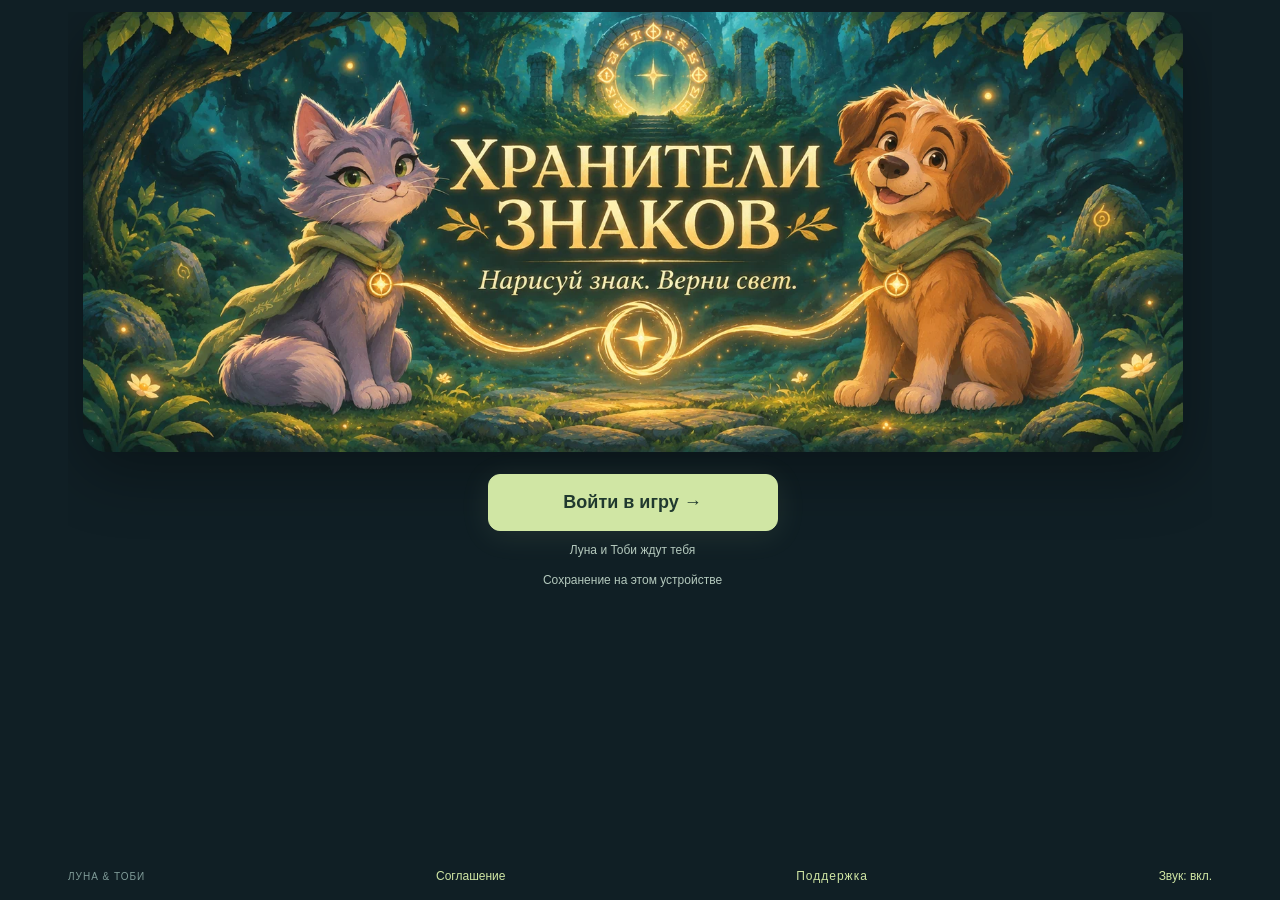
==== desktop.html @ fb2faa71 "big update 002" ====
<!doctype html>
<html lang="ru"><head><meta charset="UTF-8"><meta name="referrer" content="no-referrer"><meta name="viewport" content="width=device-width,initial-scale=1,viewport-fit=cover"><meta name="theme-color" content="#101c2b"><title>Хранители знаков</title>  <script type="module" crossorigin src="./assets/main-CXHyCHNe.js"></script>
  <link rel="stylesheet" crossorigin href="./assets/main-yXHBavKy.css">
</head>
<body data-screen="title"><div id="app">
<header><a id="brand" href="#" aria-label="Главное меню">☾ <span>ХРАНИТЕЛИ ЗНАКОВ</span></a></header>
<main><section id="title-screen" aria-label="Заглавный экран"><h1 class="sr-only">Хранители знаков</h1><picture class="title-art"><source media="(max-width:700px)" srcset="./art/title-mobile.webp"><img src="./art/title-desktop.webp" alt="Луна и Тоби у волшебного портала. Хранители знаков. Нарисуй знак. Верни свет." fetchpriority="high"></picture><div class="title-actions"><button id="title-enter" class="primary" disabled>Войти в игру →</button><p>Луна и Тоби ждут тебя</p><p id="account-status" role="status"></p></div></section>
<section id="menu-screen" hidden aria-label="Главное меню">
 <div class="intro"><span class="eyebrow">ПЯТЬ МИРОВ · ОДНА ДРУЖБА</span><h1>Верни миру<br><em>его знаки.</em></h1><p id="menu-story">Чернильная буря погасила магию. Нарисуй свет — вместе с Луной и Тоби.</p><div id="portrait" aria-hidden="true">☾</div><p class="intro-foot">40 уровней · 5 боссов · бесконечное приключение</p></div>
 <div class="menu-card"><span class="eyebrow">ТВОЁ ПУТЕШЕСТВИЕ</span><h2>Выбери хранителя</h2><div id="heroes"><button data-hero="luna">☾ Луна <small>кошка</small></button><button data-hero="toby">✦ Тоби <small>собака</small></button></div><p class="muted">Разный характер. Одинаковая магия.</p>
 <fieldset id="appearance"><legend>Облик хранителя</legend><div class="appearance-options"><button data-look="classic" aria-pressed="true">Классический</button><button data-look="detailed" aria-pressed="false">Детальный</button></div><p class="muted">Только внешний вид — магия остаётся прежней.</p></fieldset><div class="menu-navigation"><div><label for="chapter">Глава</label><select id="chapter"></select></div><div><label for="mode">Режим</label><select id="mode"><option value="campaign">История</option><option value="challenge" disabled>Испытание «Без способностей» · после главы 4</option><option value="endless" disabled>Бесконечность · после финала</option></select></div></div><div id="level-grid" aria-label="Уровни главы"></div><p id="level-info"></p>
 <div id="unlocks"></div><div class="menu-actions"><button id="start" class="primary" disabled>Подключаемся…</button><button id="profile-open" class="profile-link">Профиль и достижения →</button></div><details class="volume-settings"><summary>Громкость</summary>
 <label for="volume-music">Музыка <output for="volume-music">32%</output></label><input type="range" id="volume-music" min="0" max="100" value="32">
 <label for="volume-effects">Эффекты <output for="volume-effects">45%</output></label><input type="range" id="volume-effects" min="0" max="100" value="45">
 </details><p id="sync-state" role="status"></p>
 </div>
 <details class="guide"><summary>Как рисовать магию</summary><div class="signs">— &nbsp; | &nbsp; ∧ &nbsp; V &nbsp; ○</div><p>Рисуй мышью или пальцем на поле. Первый знак над головой врага — нужное заклинание. Один жест действует на всех с таким знаком. Ошибка прерывает комбо, но не снимает сердца. Знаки двигаются вместе с врагами. Цепочку читай слева направо, затем переходи к следующей строке.</p><div id="rare-guide"></div><p>При поражении можно добровольно посмотреть рекламу и восстановить 5 сердец один раз за попытку, если площадка предлагает ролик. Без рекламы можно сразу начать новую попытку.</p></details>
</section>
<section id="battle-screen" hidden aria-label="Бой"><div class="battle-bar"><div><strong id="health">♥♥♥♥♥</strong><span id="battle-title"></span></div><div><span id="score">0</span><button type="button" id="battle-sound" aria-label="Звук">🔊</button><button id="pause">Пауза</button><button id="menu">Меню</button></div></div><div id="game"></div><div class="battle-bottom"><div id="abilities"><button data-ability="shield">Щит</button><button data-ability="slow">Часы</button><button data-ability="flash">Вспышка</button></div><p id="status" role="status">Рисуй первый знак</p></div></section>
<section id="results-screen" hidden role="dialog" aria-modal="true" aria-labelledby="result-title"><span class="eyebrow" id="result-kicker"></span><h1 id="result-title"></h1><p id="result-story"></p><div class="result-stats"><div><strong id="result-score"></strong><span>очков</span></div><div><strong id="result-combo"></strong><span>лучшая серия</span></div><div><strong id="result-health"></strong><span>сердец</span></div></div><p id="countdown" role="status"></p><div id="new-achievements" role="status"></div><div class="result-actions"><button id="next" class="primary">Далее</button><button id="result-menu">В меню</button></div></section>
<section id="profile-screen" hidden aria-label="Профиль игрока"><div class="profile-heading"><div><span class="eyebrow">ТВОЯ ИСТОРИЯ</span><h1>Профиль хранителя</h1></div><button id="profile-back">В меню</button></div><p id="profile-identity"></p><p id="profile-consent"></p><p id="profile-sync-status" role="status"></p><button id="profile-sync">Обновить с другого устройства</button><p class="muted">Подробная статистика учитывается с этого обновления. Пройденные главы и рекорды сохранены.</p><label for="profile-hero">Статистика</label><select id="profile-hero"><option value="">Все хранители</option><option value="luna">Луна</option><option value="toby">Тоби</option></select><div id="profile-stats" class="profile-stats"></div><h2>Достижения <span id="achievement-count"></span></h2><p class="muted">Достижения общие для профиля. Они не дают преимуществ в бою.</p><div id="achievements"></div></section></main><footer>ЛУНА & ТОБИ <button id="license-open" class="text-button">Соглашение</button><a class="text-button" href="https://vk.ru/signwatcher" target="_blank" rel="noopener noreferrer">Поддержка</a><button class="text-button" id="music-toggle" type="button">Музыка</button></footer></div></body></html>
---- assets/main-yXHBavKy.css ----
*{box-sizing:border-box}[hidden]{display:none!important}:root{font-family:Segoe UI,Arial,sans-serif;color:#eaf1df;background:var(--page)}body{margin:0}button,select{font:inherit;color:inherit}button{cursor:pointer;border:1px solid var(--border);border-radius:12px;background:var(--button);padding:12px 18px}button:hover{border-color:var(--accent);background:var(--selected)}button:disabled{opacity:.4;cursor:default}button:focus-visible,select:focus-visible,a:focus-visible{outline:3px solid #d1e8ab;outline-offset:3px}#app{max-width:1180px;margin:auto;padding:22px}header,footer{display:flex;justify-content:space-between;align-items:center}header{margin-bottom:24px;font-size:12px;color:#a1b6b2;letter-spacing:2px}#brand{color:var(--accent);text-decoration:none;font-weight:700;display:flex;align-items:center;gap:12px;font-size:22px}#brand span{font-size:12px}h1,h2{font-family:Georgia,serif;font-weight:400}h1{font-size:clamp(36px,5vw,62px);line-height:1.12;margin:20px 0}h1 em{font-style:normal;color:var(--accent)}h2{font-size:28px;margin:14px 0 22px}p{line-height:1.65;color:var(--muted)}.eyebrow{font-size:10px;font-weight:700;letter-spacing:3px;color:var(--accent)}#menu-screen{display:grid;grid-template-columns:1fr 1fr;gap:26px}.intro{border-radius:24px;background:radial-gradient(ellipse at 50% 65%,var(--glow),var(--intro) 60%,var(--deep));padding:42px;position:relative;overflow:hidden}.intro p{font-size:15px}.intro-foot{font-size:11px!important;position:absolute;bottom:15px;left:42px}.menu-card{padding:30px 34px;background:var(--panel);border:1px solid var(--border);border-radius:24px}#portrait{height:180px;width:180px;border:1px solid var(--border);border-radius:50%;margin:40px auto 65px;display:grid;place-items:center;color:var(--accent);font-size:110px;box-shadow:0 0 0 24px #d1e6af08,0 0 0 54px #d1e6af04}#heroes{display:flex;gap:10px}#heroes button{flex:1;font-size:20px;text-align:left}small{display:block;color:var(--muted);font-size:11px;margin-top:5px}.selected{background:var(--selected)!important;border-color:var(--accent)!important}.muted{font-size:12px;margin:10px 0 18px}label{font-size:12px;color:var(--muted);display:block;margin:13px 0 7px}select{width:100%;border-radius:10px;border:1px solid var(--border);background:var(--button);padding:12px}#level-grid{display:grid;grid-template-columns:repeat(8,1fr);gap:5px;margin-top:16px}#level-grid button{padding:10px 0;font-size:13px;position:relative}#level-grid .complete:after{content:"·";color:#cce8a1;position:absolute;bottom:-1px;left:45%}#level-info,#unlocks,#sync-state{font-size:12px;margin:10px 0}#unlocks{color:var(--accent)}.primary{background:var(--accent);color:var(--ink);font-weight:700;border-color:var(--accent)}.primary:hover{background:var(--accent-hover)}#start{width:100%;margin-top:15px;padding:16px}.check{display:flex;gap:8px;align-items:center}.check input{accent-color:#b9d28c;width:17px;height:17px}.guide{grid-column:1/-1;border-top:1px solid var(--border);padding:20px 0;color:var(--muted)}.guide summary{cursor:pointer;font-size:14px}.guide p{max-width:760px;font-size:14px}.signs{font-size:28px;color:var(--accent);margin-top:18px}footer{font-size:10px;letter-spacing:2px;color:#7f9b98;padding-top:24px}.battle-bar{display:flex;justify-content:space-between;align-items:center;padding:12px 0;gap:10px}.battle-bar>div{display:flex;align-items:center;gap:12px}#health{color:#d5e7a5;letter-spacing:2px;font-size:22px}#battle-title{font-size:12px;color:#b5c9c0}#score{font-size:18px;color:#d6e6a7}#game{width:100%;aspect-ratio:1024/640;border-radius:20px;overflow:hidden;border:1px solid var(--border);background:#173b36}canvas{display:block;touch-action:none}.battle-bottom{display:flex;justify-content:space-between;align-items:center;gap:10px}#abilities{display:flex;gap:8px;padding:12px 0}#abilities button{font-size:12px;padding:12px}#status{font-size:12px;max-width:48%;text-align:right}#results-screen{text-align:center;max-width:720px;padding:60px 30px;margin:30px auto;background:radial-gradient(ellipse at top,var(--glow),var(--panel));border-radius:28px;border:1px solid var(--border)}.result-stats{display:flex;justify-content:center;gap:45px;margin:40px 0}.result-stats strong{display:block;font:36px Georgia,serif;color:var(--accent)}.result-stats span{font-size:12px;color:#9db8ac}.result-actions{display:flex;justify-content:center;gap:12px}#countdown{min-height:26px}.game-dialog{max-width:440px;width:calc(100% - 32px);border:1px solid #78998a;border-radius:22px;background:var(--deep);color:#edf5ec;padding:28px}.game-dialog::backdrop{background:#071119dd}.game-dialog p{line-height:1.6;color:#b3c4c6}.dialog-actions{display:grid;gap:10px}.dialog-actions .primary{margin:0}body[data-screen=battle] header,body[data-screen=battle] footer{display:none}body.mobile #app{max-width:540px;padding:12px}body.mobile #menu-screen{display:block}body.mobile .intro{padding:26px;margin-bottom:16px;min-height:225px}body.mobile .intro h1{font-size:36px;max-width:75%;margin:14px 0}body.mobile .intro p{font-size:12px;max-width:75%}body.mobile #portrait{position:absolute;right:20px;top:85px;width:72px;height:72px;margin:0;font-size:50px}body.mobile .intro-foot{position:static!important;margin:18px 0 0;max-width:100%!important;font-size:9px!important}body.mobile .menu-card{padding:24px 20px}body.mobile #brand span{font-size:10px}body.mobile #game{aspect-ratio:480/800;border-radius:14px}body.mobile #battle-screen{max-width:calc((100dvh - 142px)*.6);margin:auto}body.mobile .battle-bar{padding:4px 0 8px;align-items:start}body.mobile .battle-bar>div{gap:6px;flex-wrap:wrap}body.mobile #battle-title{width:100%;font-size:10px}body.mobile .battle-bar button{padding:8px;font-size:11px}body.mobile #health{font-size:19px}body.mobile #score{font-size:14px}body.mobile .battle-bottom{display:block}body.mobile #abilities{padding:7px 0;justify-content:space-between}body.mobile #abilities button{padding:9px 6px;flex:1;font-size:11px}body.mobile #status{max-width:100%;margin:0;text-align:center;font-size:10px}body.mobile #results-screen{padding:35px 18px}body.mobile .result-stats{gap:25px}body.mobile .result-stats strong{font-size:28px}body.mobile footer{letter-spacing:0}body.mobile .guide{margin-top:18px}.game-dialog h2{font-size:26px}body.mobile #portrait{top:74px;width:64px;height:64px;font-size:44px}body.mobile .intro p{max-width:100%}#app,main,section,.menu-card,.battle-bar>div{min-width:0}button,select{max-width:100%}p,strong{overflow-wrap:anywhere}.battle-bar>div{min-width:0}#battle-title{overflow-wrap:anywhere}#score{font-variant-numeric:tabular-nums;white-space:nowrap}#results-screen .result-stats{display:grid;grid-template-columns:repeat(3,minmax(0,1fr));gap:16px}.result-actions{flex-wrap:wrap}.profile-link{width:100%;margin-top:10px}.text-button{padding:5px 0;background:none;border:0;font-size:12px;color:#b8cdb9}.text-button:hover{background:none;text-decoration:underline}.profile-heading{display:flex;align-items:center;justify-content:space-between;gap:14px}.profile-heading h1{font-size:38px}#profile-screen{padding:24px;background:var(--panel);border-radius:24px}.profile-stats{display:grid;grid-template-columns:repeat(3,minmax(0,1fr));gap:12px;margin:24px 0}.profile-stats>div{background:var(--button);padding:18px;border-radius:12px;min-width:0}.profile-stats strong{display:block;font-size:25px;color:var(--accent)}.profile-stats span{display:block;font-size:12px;color:var(--muted);margin-top:6px}#achievements{display:grid;grid-template-columns:repeat(2,minmax(0,1fr));gap:12px}.achievement{border:1px solid var(--border);border-radius:14px;padding:16px;color:#a7bcb1}.achievement h3{margin:0;font-size:17px}.achievement p{font-size:13px;margin:8px 0}.achievement span{font-variant-numeric:tabular-nums;font-size:13px}.achievement.unlocked{border-color:var(--accent);background:var(--selected);color:var(--accent)}.achievement-toast{padding:12px;border:1px solid var(--border);border-radius:12px;color:var(--accent)}.license-dialog{max-width:720px;max-height:90dvh;overflow:auto;padding:22px}.license-content{max-height:52dvh;overflow:auto;padding-right:14px;overscroll-behavior:contain}.license-content h2{margin-top:0}.license-content h3{font-size:16px}.license-content p{font-size:14px}.license-dialog .check{font-size:14px;line-height:1.5;margin:18px 0}.check input{flex-shrink:0}.rare-card{display:flex;align-items:center;gap:16px;max-width:550px}.rare-card svg{width:80px;height:80px;flex-shrink:0;color:#d7e5ac}.rare-card p{font-size:13px}#rare-guide{display:flex;gap:24px;flex-wrap:wrap}.game-dialog{overflow-wrap:anywhere;max-height:90dvh;overflow:auto}body.mobile #battle-screen{width:100%;max-width:min(100%,max(260px,calc((100svh - 190px)*.6)))}body.mobile .battle-bar{display:grid;grid-template-columns:minmax(0,1fr) auto;gap:8px;align-items:center}body.mobile .battle-bar>div:first-child{display:grid;gap:4px}body.mobile .battle-bar>div:last-child{display:grid;grid-template-columns:auto auto;gap:5px;max-width:145px}body.mobile #score{grid-column:1/-1;font-size:13px;text-align:right}body.mobile #health{font-size:17px;letter-spacing:1px;white-space:nowrap}body.mobile #battle-title{font-size:10px;line-height:1.4}body.mobile .battle-bar button{padding:7px;font-size:11px;min-width:0}body.mobile #abilities{gap:4px}body.mobile #abilities button{min-width:0;padding:8px 3px;font-size:10px}body.mobile #status{line-height:1.4;min-height:28px}body.mobile #profile-screen{padding:18px}body.mobile .profile-heading{align-items:start;flex-wrap:wrap}body.mobile .profile-heading h1{font-size:30px}body.mobile .profile-stats{grid-template-columns:repeat(2,minmax(0,1fr))}body.mobile .profile-stats>div{padding:12px}body.mobile .profile-stats strong{font-size:22px}body.mobile #achievements{grid-template-columns:minmax(0,1fr)}body.mobile .result-stats strong{font-size:clamp(18px,5vw,28px)}body.mobile #level-grid{gap:3px}body.mobile .intro h1{font-size:32px}body.mobile .intro{padding:22px}body.mobile .menu-card{padding:20px 16px}.license-content a{color:var(--accent)}footer{gap:12px;flex-wrap:wrap}.text-button{text-decoration:none}:root{--page:#101f25;--panel:#172f32;--button:#203e3e;--glow:#355c4a;--intro:#183b34;--deep:#13272c;--border:#4b6960;--selected:#395b4b;--accent:#d0e6a4;--accent-hover:#e4f2c2;--ink:#20392f;--muted:#b4c9bd}:root[data-chapter="1"]{--page:#1b172b;--panel:#2b2541;--button:#393051;--glow:#584375;--intro:#342847;--deep:#231e35;--border:#746088;--selected:#59426f;--accent:#dfc3f6;--accent-hover:#efddff;--ink:#31213e;--muted:#c4b8d4}:root[data-chapter="2"]{--page:#12232f;--panel:#1a3545;--button:#234658;--glow:#36677b;--intro:#204554;--deep:#152c3c;--border:#517d90;--selected:#335e72;--accent:#afe2ed;--accent-hover:#d4f3fa;--ink:#163640;--muted:#aecbd7}:root[data-chapter="3"]{--page:#17182d;--panel:#262842;--button:#333652;--glow:#484d78;--intro:#2d2f50;--deep:#1e2039;--border:#696c9b;--selected:#4d4e78;--accent:#d4cdfa;--accent-hover:#ede8ff;--ink:#292747;--muted:#c0bedb}:root[data-chapter="4"]{--page:#271a26;--panel:#3c2939;--button:#503447;--glow:#75465c;--intro:#4b2e40;--deep:#302130;--border:#976779;--selected:#70455b;--accent:#f1c2a7;--accent-hover:#ffdfca;--ink:#462b35;--muted:#d5bac5}body{background:var(--page);min-height:100svh;transition:background-color .3s}.intro,.menu-card,button,select,#profile-screen{transition:background-color .25s,border-color .25s,color .25s}p{color:var(--muted)}button:focus-visible,select:focus-visible,a:focus-visible{outline-color:var(--accent)}.check input{accent-color:var(--accent)}.license-content a,.rare-card svg,.text-button{color:var(--accent)}#portrait{box-shadow:0 0 0 24px color-mix(in srgb,var(--accent) 4%,transparent),0 0 0 54px color-mix(in srgb,var(--accent) 2%,transparent)}.sr-only{position:absolute;width:1px;height:1px;margin:-1px;overflow:hidden;clip-path:inset(50%);white-space:nowrap}body[data-screen=title] header{display:none}#title-screen{max-width:1100px;margin:0 auto;text-align:center}.title-art{display:block;border-radius:24px;overflow:hidden;background:#102a29;box-shadow:0 20px 65px #0005}.title-art img{display:block;width:100%;height:auto;object-fit:contain;max-height:calc(100svh - 180px)}.title-actions{padding:22px 16px 0}.title-actions button{min-width:min(100%,290px);padding:17px 32px;font-size:18px;box-shadow:0 4px 30px #d0e6a418}.title-actions p{font-size:12px;margin:10px 0 0}.appearance-options{display:grid;grid-template-columns:1fr 1fr;gap:8px}.appearance-options button{padding:10px 8px;font-size:13px}#appearance{border:0;padding:0;margin:22px 0 12px;min-width:0}#appearance legend{font-size:12px;color:var(--muted);padding:0;margin-bottom:8px}#appearance .muted{margin-bottom:0;font-size:11px}#portrait.detailed{border:0;background:none;border-radius:0;box-shadow:none;height:250px;width:230px;margin:30px auto 60px;font-size:0}#portrait img{width:100%;height:100%;object-fit:contain;filter:drop-shadow(0 12px 15px #0003)}body.mobile #title-screen{max-width:460px}.mobile .title-art{border-radius:18px}.mobile .title-art img{max-height:calc(100svh - 164px)}body.mobile .title-actions{padding-top:16px}body.mobile .title-actions button{min-width:min(100%,260px);padding:14px 24px;font-size:16px}body.mobile #portrait.detailed{position:static;width:140px;height:160px;margin:12px auto 6px}body.mobile .intro:has(#portrait.detailed) h1{max-width:100%}body.mobile #appearance{margin-top:18px}body.mobile .appearance-options button{font-size:12px}body.mobile #title-screen .title-actions p{margin-top:8px}body[data-screen=title] footer{padding-top:18px}@media(prefers-reduced-motion:reduce){body,.intro,.menu-card,button,select,#profile-screen{transition:none}}body.desktop{height:100dvh;min-height:0;overflow:hidden}body.desktop #app{height:100dvh;min-width:0;padding:12px 18px;display:flex;flex-direction:column;overflow:hidden}body.desktop header{flex:none;margin-bottom:12px;min-height:24px}body.desktop main{flex:1;min-height:0;overflow:auto;overscroll-behavior:contain;scrollbar-gutter:stable;scrollbar-color:var(--border) var(--page)}body.desktop footer{flex:none;padding-top:10px;min-height:30px;letter-spacing:1px}body.desktop #menu-screen{grid-template-columns:minmax(0,1fr) minmax(0,1.15fr);gap:14px}body.desktop .menu-card{padding:18px 22px}body.desktop .menu-card h2{font-size:25px;margin:8px 0 12px}body.desktop #heroes button{padding:8px 12px;font-size:17px}body.desktop #heroes small{margin-top:2px}body.desktop .menu-card>.muted{display:none}body.desktop #appearance{margin:12px 0 8px}body.desktop #appearance legend{margin-bottom:5px}body.desktop #appearance .muted{font-size:10px;margin:4px 0 0;line-height:1.3}body.desktop .appearance-options button{padding:8px}body.desktop .menu-navigation{display:grid;grid-template-columns:minmax(0,1fr) minmax(0,1fr);gap:10px}body.desktop .menu-navigation>div{min-width:0}body.desktop label{margin:6px 0 4px}body.desktop select{padding:8px;font-size:12px;min-width:0}body.desktop #level-grid{margin-top:10px}body.desktop #level-grid button{padding:8px 0}body.desktop #level-info,body.desktop #unlocks,body.desktop #sync-state{font-size:11px;line-height:1.4;margin:6px 0}body.desktop .menu-actions{display:grid;grid-template-columns:minmax(0,1fr) minmax(0,1fr);gap:8px;margin-top:10px}body.desktop #start,body.desktop #profile-open{margin:0;padding:11px 8px;font-size:12px;min-width:0}body.desktop .intro{padding:26px;display:flex;flex-direction:column;justify-content:center}body.desktop .intro h1{font-size:clamp(30px,4vw,48px);margin:14px 0}body.desktop .intro p{font-size:13px;margin:8px 0}body.desktop #portrait{width:130px;height:130px;font-size:84px;margin:22px auto}body.desktop #portrait.detailed{width:170px;height:185px;margin:10px auto}body.desktop .intro-foot{position:static;margin:12px 0 0!important;font-size:10px!important}body.desktop .guide{padding:10px 0}body.desktop .guide summary{font-size:12px}body.desktop #battle-screen{width:min(100%,calc((100dvh - 150px)*1.6));margin:auto}body.desktop .battle-bar{padding:5px 0 8px;min-height:44px}body.desktop .battle-bar>div{gap:8px;flex-wrap:wrap}body.desktop .battle-bar button{padding:8px 10px;font-size:12px}body.desktop #abilities{padding:8px 0}body.desktop #abilities button{padding:9px;font-size:11px}body.desktop #status{font-size:11px;line-height:1.4}body.desktop #results-screen{padding:24px;margin:8px auto}body.desktop #results-screen h1{font-size:36px;margin:14px 0}body.desktop .result-stats{margin:20px 0}@media(max-height:680px){body.desktop #app{padding:8px 12px}body.desktop header{margin-bottom:8px}body.desktop .menu-card{padding:12px 16px}body.desktop .menu-card>.eyebrow{display:none}body.desktop .menu-card h2{font-size:22px;margin:0 0 8px}body.desktop #appearance{margin:8px 0 6px}body.desktop #portrait{width:95px;height:95px;font-size:65px;margin:14px auto}body.desktop #portrait.detailed{height:145px;width:145px;margin:6px auto}body.desktop .intro{padding:20px}body.desktop .intro h1{font-size:34px}body.desktop #level-grid button{padding:6px 0}body.desktop .menu-actions{margin-top:6px}}@media(max-width:760px){body.desktop #menu-screen{grid-template-columns:minmax(0,1fr)}body.desktop .intro{display:none}body.desktop .menu-card{max-width:580px;width:100%;margin:auto}body.desktop #battle-title{font-size:10px}body.desktop #health{font-size:17px}body.desktop #score{font-size:13px}}:root{--world-light:0}.intro{background:radial-gradient(ellipse at 50% 65%,color-mix(in srgb,var(--glow),#e1e6d0 calc(var(--world-light)*14%)),var(--intro) 60%,color-mix(in srgb,var(--deep),#060b14 calc((1 - var(--world-light))*30%)))}.menu-card{background:color-mix(in srgb,var(--panel),#080d16 calc((1 - var(--world-light))*20%))}#results-screen{background:radial-gradient(ellipse at top,color-mix(in srgb,var(--glow),#e1e6d0 calc(var(--world-light)*14%)),var(--panel))}body[data-screen=results] header,body[data-screen=results] footer{display:none}body[data-screen=results] main{position:relative}body[data-screen=results] .battle-bar,body[data-screen=results] .battle-bottom{visibility:hidden}body[data-screen=results] #results-screen{position:absolute;z-index:5;top:38px;left:50%;transform:translate(-50%);width:min(90%,600px);max-height:calc(100% - 200px);overflow:auto;overscroll-behavior:contain;margin:0;padding:20px 24px;background:color-mix(in srgb,var(--panel) 91%,transparent);border:1px solid var(--border);border-radius:20px;box-shadow:0 8px 30px #0003}body[data-screen=results] #result-title{font-size:32px;margin:8px 0 12px}body[data-screen=results] #result-story{font-size:13px;line-height:1.5;margin:8px 0}body[data-screen=results] .result-stats{margin:14px 0;gap:12px}body[data-screen=results] .result-stats strong{font-size:25px}body[data-screen=results] #countdown:empty{display:none}body[data-screen=results] .achievement-toast{margin:6px 0;padding:7px;font-size:12px}body[data-screen=results] .result-actions{position:sticky;bottom:-1px;background:var(--panel);padding:8px 0 0;gap:8px}body[data-screen=results] .result-actions button{padding:10px 12px;font-size:12px}body.mobile[data-screen=results] #results-screen{top:74px;width:90%;padding:16px;max-height:calc(100% - 270px)}body.mobile[data-screen=results] #result-title{font-size:26px}@media(max-height:600px){body.desktop[data-screen=results] #results-screen{top:40px;max-height:calc(100% - 165px);padding:14px 18px}body.desktop[data-screen=results] #result-title{font-size:26px}}body.mobile .battle-bar>div:last-child{grid-template-columns:auto auto auto;max-width:none}body.mobile #score{grid-column:1/-1}.volume-settings{margin-top:10px;font-size:13px}.volume-settings summary{cursor:pointer}.volume-settings label{display:flex;justify-content:space-between}.volume-settings input{width:100%;accent-color:var(--accent)}
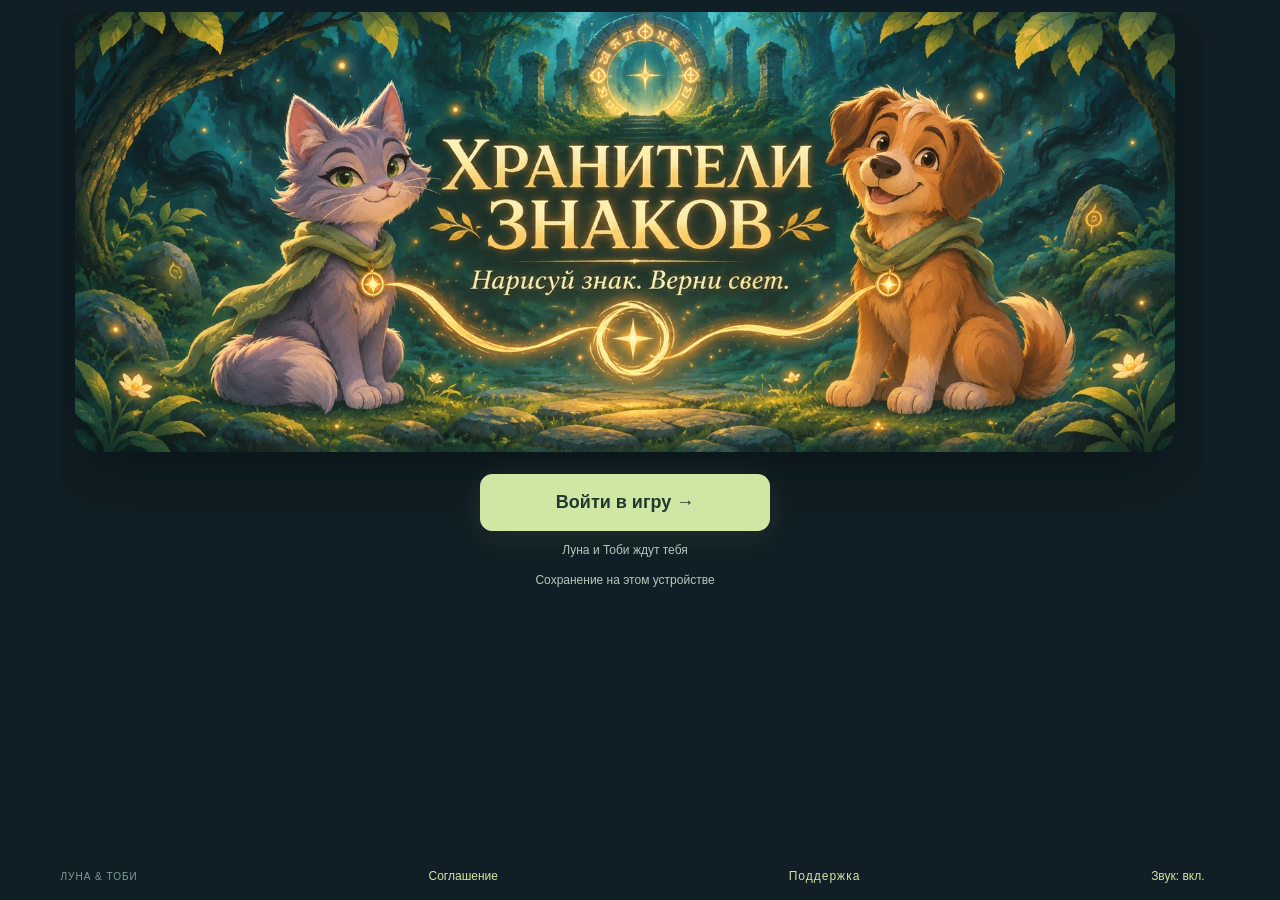
==== commit a084996d: "changes 002" ====
--- a/desktop.html
+++ b/desktop.html
@@ -1,20 +1,22 @@
 <!doctype html>
-<html lang="ru"><head><meta charset="UTF-8"><meta name="referrer" content="no-referrer"><meta name="viewport" content="width=device-width,initial-scale=1,viewport-fit=cover"><meta name="theme-color" content="#101c2b"><title>Хранители знаков</title>  <script type="module" crossorigin src="./assets/main-CXHyCHNe.js"></script>
-  <link rel="stylesheet" crossorigin href="./assets/main-yXHBavKy.css">
+<html lang="ru"><head><meta charset="UTF-8"><meta name="referrer" content="no-referrer"><meta name="viewport" content="width=device-width,initial-scale=1,viewport-fit=cover"><meta name="theme-color" content="#101c2b"><title>Хранители знаков</title>  <script type="module" crossorigin src="./assets/main-LlJGVGKD.js"></script>
+  <link rel="stylesheet" crossorigin href="./assets/main-DjVwKnbF.css">
 </head>
 <body data-screen="title"><div id="app">
 <header><a id="brand" href="#" aria-label="Главное меню">☾ <span>ХРАНИТЕЛИ ЗНАКОВ</span></a></header>
 <main><section id="title-screen" aria-label="Заглавный экран"><h1 class="sr-only">Хранители знаков</h1><picture class="title-art"><source media="(max-width:700px)" srcset="./art/title-mobile.webp"><img src="./art/title-desktop.webp" alt="Луна и Тоби у волшебного портала. Хранители знаков. Нарисуй знак. Верни свет." fetchpriority="high"></picture><div class="title-actions"><button id="title-enter" class="primary" disabled>Войти в игру →</button><p>Луна и Тоби ждут тебя</p><p id="account-status" role="status"></p></div></section>
 <section id="menu-screen" hidden aria-label="Главное меню">
- <div class="intro"><span class="eyebrow">ПЯТЬ МИРОВ · ОДНА ДРУЖБА</span><h1>Верни миру<br><em>его знаки.</em></h1><p id="menu-story">Чернильная буря погасила магию. Нарисуй свет — вместе с Луной и Тоби.</p><div id="portrait" aria-hidden="true">☾</div><p class="intro-foot">40 уровней · 5 боссов · бесконечное приключение</p></div>
- <div class="menu-card"><span class="eyebrow">ТВОЁ ПУТЕШЕСТВИЕ</span><h2>Выбери хранителя</h2><div id="heroes"><button data-hero="luna">☾ Луна <small>кошка</small></button><button data-hero="toby">✦ Тоби <small>собака</small></button></div><p class="muted">Разный характер. Одинаковая магия.</p>
- <fieldset id="appearance"><legend>Облик хранителя</legend><div class="appearance-options"><button data-look="classic" aria-pressed="true">Классический</button><button data-look="detailed" aria-pressed="false">Детальный</button></div><p class="muted">Только внешний вид — магия остаётся прежней.</p></fieldset><div class="menu-navigation"><div><label for="chapter">Глава</label><select id="chapter"></select></div><div><label for="mode">Режим</label><select id="mode"><option value="campaign">История</option><option value="challenge" disabled>Испытание «Без способностей» · после главы 4</option><option value="endless" disabled>Бесконечность · после финала</option></select></div></div><div id="level-grid" aria-label="Уровни главы"></div><p id="level-info"></p>
+ <div id="menu-home" class="menu-home"><div class="intro"><span class="eyebrow">ПЯТЬ МИРОВ · ОДНА ДРУЖБА</span><h1>Верни миру<br><em>его знаки.</em></h1><p id="menu-story">Чернильная буря погасила магию. Нарисуй свет — вместе с Луной и Тоби.</p><div id="portrait" aria-hidden="true">☾</div><p class="intro-foot">40 уровней · 5 боссов · бесконечное приключение</p></div>
+ <div class="journey-actions" aria-label="Быстрый вход в приключение"><button id="quick-start" class="primary" disabled aria-describedby="quick-start-info"><span aria-hidden="true" class="journey-spark">✦</span><span id="quick-start-label">Продолжить путь</span><span aria-hidden="true">→</span></button><p id="quick-start-info" role="status"></p><button id="customize-journey" aria-controls="journey-settings">Выбрать свой путь <span aria-hidden="true">→</span></button></div></div>
+ <div class="menu-card" id="journey-settings" hidden tabindex="-1" aria-label="Настройки приключения"><button class="menu-back" id="journey-back">← Главный выбор</button><span class="eyebrow">ТВОЁ ПУТЕШЕСТВИЕ</span><h2>Выбери свой путь</h2><button id="hero-open" aria-controls="guardian-settings">Выбрать хранителя <span id="hero-summary"></span> →</button><div class="menu-navigation"><div><label for="chapter">Глава</label><select id="chapter"></select></div><div><label for="mode">Режим</label><select id="mode"><option value="campaign">История</option><option value="challenge" disabled>Испытание «Без способностей» · после главы 4</option><option value="endless" disabled>Бесконечность · после финала</option></select></div></div><div id="level-grid" aria-label="Уровни главы"></div><p id="level-info"></p>
  <div id="unlocks"></div><div class="menu-actions"><button id="start" class="primary" disabled>Подключаемся…</button><button id="profile-open" class="profile-link">Профиль и достижения →</button></div><details class="volume-settings"><summary>Громкость</summary>
- <label for="volume-music">Музыка <output for="volume-music">32%</output></label><input type="range" id="volume-music" min="0" max="100" value="32">
- <label for="volume-effects">Эффекты <output for="volume-effects">45%</output></label><input type="range" id="volume-effects" min="0" max="100" value="45">
+ <label for="volume-music">Музыка <output for="volume-music">25%</output></label><input type="range" id="volume-music" min="0" max="100" value="25">
+ <label for="volume-effects">Эффекты <output for="volume-effects">10%</output></label><input type="range" id="volume-effects" min="0" max="100" value="10">
  </details><p id="sync-state" role="status"></p>
  </div>
- <details class="guide"><summary>Как рисовать магию</summary><div class="signs">— &nbsp; | &nbsp; ∧ &nbsp; V &nbsp; ○</div><p>Рисуй мышью или пальцем на поле. Первый знак над головой врага — нужное заклинание. Один жест действует на всех с таким знаком. Ошибка прерывает комбо, но не снимает сердца. Знаки двигаются вместе с врагами. Цепочку читай слева направо, затем переходи к следующей строке.</p><div id="rare-guide"></div><p>При поражении можно добровольно посмотреть рекламу и восстановить 5 сердец один раз за попытку, если площадка предлагает ролик. Без рекламы можно сразу начать новую попытку.</p></details>
+ <details class="guide" hidden><summary>Как рисовать магию</summary><div class="signs">— &nbsp; | &nbsp; ∧ &nbsp; V &nbsp; ○</div><p>Рисуй мышью или пальцем на поле. Первый знак над головой врага — нужное заклинание. Один жест действует на всех с таким знаком. Ошибка прерывает комбо, но не снимает сердца. Знаки двигаются вместе с врагами. Цепочку читай слева направо, затем переходи к следующей строке.</p><div id="rare-guide"></div><p>При поражении можно добровольно посмотреть рекламу и восстановить 5 сердец один раз за попытку, если площадка предлагает ролик. Без рекламы можно сразу начать новую попытку.</p></details>
+ <div class="menu-card" id="guardian-settings" hidden tabindex="-1" aria-label="Выбор хранителя"><button class="menu-back" id="guardian-back">← К выбору пути</button><span class="eyebrow">ТВОЙ ХРАНИТЕЛЬ</span><div id="guardian-portrait" class="guardian-portrait" aria-hidden="true"></div><h2>Выбери хранителя</h2><div id="heroes"><button data-hero="luna">☾ Луна <small>кошка</small></button><button data-hero="toby">✦ Тоби <small>собака</small></button></div><p class="muted">Разный характер. Одинаковая магия.</p>
+ <fieldset id="appearance"><legend>Облик хранителя</legend><div class="appearance-options"><button data-look="classic" aria-pressed="true">Классический</button><button data-look="detailed" aria-pressed="false">Детальный</button></div><p class="muted">Только внешний вид — магия остаётся прежней.</p></fieldset><button id="guardian-done" class="primary">Готово →</button></div>
 </section>
 <section id="battle-screen" hidden aria-label="Бой"><div class="battle-bar"><div><strong id="health">♥♥♥♥♥</strong><span id="battle-title"></span></div><div><span id="score">0</span><button type="button" id="battle-sound" aria-label="Звук">🔊</button><button id="pause">Пауза</button><button id="menu">Меню</button></div></div><div id="game"></div><div class="battle-bottom"><div id="abilities"><button data-ability="shield">Щит</button><button data-ability="slow">Часы</button><button data-ability="flash">Вспышка</button></div><p id="status" role="status">Рисуй первый знак</p></div></section>
 <section id="results-screen" hidden role="dialog" aria-modal="true" aria-labelledby="result-title"><span class="eyebrow" id="result-kicker"></span><h1 id="result-title"></h1><p id="result-story"></p><div class="result-stats"><div><strong id="result-score"></strong><span>очков</span></div><div><strong id="result-combo"></strong><span>лучшая серия</span></div><div><strong id="result-health"></strong><span>сердец</span></div></div><p id="countdown" role="status"></p><div id="new-achievements" role="status"></div><div class="result-actions"><button id="next" class="primary">Далее</button><button id="result-menu">В меню</button></div></section>
--- a/assets/main-DjVwKnbF.css
+++ b/assets/main-DjVwKnbF.css
@@ -0,0 +1 @@
+*{box-sizing:border-box}[hidden]{display:none!important}:root{font-family:Segoe UI,Arial,sans-serif;color:#eaf1df;background:var(--page)}body{margin:0}button,select{font:inherit;color:inherit}button{cursor:pointer;border:1px solid var(--border);border-radius:12px;background:var(--button);padding:12px 18px}button:hover{border-color:var(--accent);background:var(--selected)}button:disabled{opacity:.4;cursor:default}button:focus-visible,select:focus-visible,a:focus-visible{outline:3px solid #d1e8ab;outline-offset:3px}#app{max-width:1180px;margin:auto;padding:22px}header,footer{display:flex;justify-content:space-between;align-items:center}header{margin-bottom:24px;font-size:12px;color:#a1b6b2;letter-spacing:2px}#brand{color:var(--accent);text-decoration:none;font-weight:700;display:flex;align-items:center;gap:12px;font-size:22px}#brand span{font-size:12px}h1,h2{font-family:Georgia,serif;font-weight:400}h1{font-size:clamp(36px,5vw,62px);line-height:1.12;margin:20px 0}h1 em{font-style:normal;color:var(--accent)}h2{font-size:28px;margin:14px 0 22px}p{line-height:1.65;color:var(--muted)}.eyebrow{font-size:10px;font-weight:700;letter-spacing:3px;color:var(--accent)}#menu-screen{display:grid;grid-template-columns:1fr 1fr;gap:26px}.intro{border-radius:24px;background:radial-gradient(ellipse at 50% 65%,var(--glow),var(--intro) 60%,var(--deep));padding:42px;position:relative;overflow:hidden}.intro p{font-size:15px}.intro-foot{font-size:11px!important;position:absolute;bottom:15px;left:42px}.menu-card{padding:30px 34px;background:var(--panel);border:1px solid var(--border);border-radius:24px}#portrait{height:180px;width:180px;border:1px solid var(--border);border-radius:50%;margin:40px auto 65px;display:grid;place-items:center;color:var(--accent);font-size:110px;box-shadow:0 0 0 24px #d1e6af08,0 0 0 54px #d1e6af04}#heroes{display:flex;gap:10px}#heroes button{flex:1;font-size:20px;text-align:left}small{display:block;color:var(--muted);font-size:11px;margin-top:5px}.selected{background:var(--selected)!important;border-color:var(--accent)!important}.muted{font-size:12px;margin:10px 0 18px}label{font-size:12px;color:var(--muted);display:block;margin:13px 0 7px}select{width:100%;border-radius:10px;border:1px solid var(--border);background:var(--button);padding:12px}#level-grid{display:grid;grid-template-columns:repeat(8,1fr);gap:5px;margin-top:16px}#level-grid button{padding:10px 0;font-size:13px;position:relative}#level-grid .complete:after{content:"·";color:#cce8a1;position:absolute;bottom:-1px;left:45%}#level-info,#unlocks,#sync-state{font-size:12px;margin:10px 0}#unlocks{color:var(--accent)}.primary{background:var(--accent);color:var(--ink);font-weight:700;border-color:var(--accent)}.primary:hover{background:var(--accent-hover)}#start{width:100%;margin-top:15px;padding:16px}.check{display:flex;gap:8px;align-items:center}.check input{accent-color:#b9d28c;width:17px;height:17px}.guide{grid-column:1/-1;border-top:1px solid var(--border);padding:20px 0;color:var(--muted)}.guide summary{cursor:pointer;font-size:14px}.guide p{max-width:760px;font-size:14px}.signs{font-size:28px;color:var(--accent);margin-top:18px}footer{font-size:10px;letter-spacing:2px;color:#7f9b98;padding-top:24px}.battle-bar{display:flex;justify-content:space-between;align-items:center;padding:12px 0;gap:10px}.battle-bar>div{display:flex;align-items:center;gap:12px}#health{color:#d5e7a5;letter-spacing:2px;font-size:22px}#battle-title{font-size:12px;color:#b5c9c0}#score{font-size:18px;color:#d6e6a7}#game{width:100%;aspect-ratio:1024/640;border-radius:20px;overflow:hidden;border:1px solid var(--border);background:#173b36}canvas{display:block;touch-action:none}.battle-bottom{display:flex;justify-content:space-between;align-items:center;gap:10px}#abilities{display:flex;gap:8px;padding:12px 0}#abilities button{font-size:12px;padding:12px}#status{font-size:12px;max-width:48%;text-align:right}#results-screen{text-align:center;max-width:720px;padding:60px 30px;margin:30px auto;background:radial-gradient(ellipse at top,var(--glow),var(--panel));border-radius:28px;border:1px solid var(--border)}.result-stats{display:flex;justify-content:center;gap:45px;margin:40px 0}.result-stats strong{display:block;font:36px Georgia,serif;color:var(--accent)}.result-stats span{font-size:12px;color:#9db8ac}.result-actions{display:flex;justify-content:center;gap:12px}#countdown{min-height:26px}.game-dialog{max-width:440px;width:calc(100% - 32px);border:1px solid #78998a;border-radius:22px;background:var(--deep);color:#edf5ec;padding:28px}.game-dialog::backdrop{background:#071119dd}.game-dialog p{line-height:1.6;color:#b3c4c6}.dialog-actions{display:grid;gap:10px}.dialog-actions .primary{margin:0}body[data-screen=battle] header,body[data-screen=battle] footer{display:none}body.mobile #app{max-width:540px;padding:12px}body.mobile #menu-screen{display:block}body.mobile .intro{padding:26px;margin-bottom:16px;min-height:225px}body.mobile .intro h1{font-size:36px;max-width:75%;margin:14px 0}body.mobile .intro p{font-size:12px;max-width:75%}body.mobile #portrait{position:absolute;right:20px;top:85px;width:72px;height:72px;margin:0;font-size:50px}body.mobile .intro-foot{position:static!important;margin:18px 0 0;max-width:100%!important;font-size:9px!important}body.mobile .menu-card{padding:24px 20px}body.mobile #brand span{font-size:10px}body.mobile #game{aspect-ratio:480/800;border-radius:14px}body.mobile #battle-screen{max-width:calc((100dvh - 142px)*.6);margin:auto}body.mobile .battle-bar{padding:4px 0 8px;align-items:start}body.mobile .battle-bar>div{gap:6px;flex-wrap:wrap}body.mobile #battle-title{width:100%;font-size:10px}body.mobile .battle-bar button{padding:8px;font-size:11px}body.mobile #health{font-size:19px}body.mobile #score{font-size:14px}body.mobile .battle-bottom{display:block}body.mobile #abilities{padding:7px 0;justify-content:space-between}body.mobile #abilities button{padding:9px 6px;flex:1;font-size:11px}body.mobile #status{max-width:100%;margin:0;text-align:center;font-size:10px}body.mobile #results-screen{padding:35px 18px}body.mobile .result-stats{gap:25px}body.mobile .result-stats strong{font-size:28px}body.mobile footer{letter-spacing:0}body.mobile .guide{margin-top:18px}.game-dialog h2{font-size:26px}body.mobile #portrait{top:74px;width:64px;height:64px;font-size:44px}body.mobile .intro p{max-width:100%}#app,main,section,.menu-card,.battle-bar>div{min-width:0}button,select{max-width:100%}p,strong{overflow-wrap:anywhere}.battle-bar>div{min-width:0}#battle-title{overflow-wrap:anywhere}#score{font-variant-numeric:tabular-nums;white-space:nowrap}#results-screen .result-stats{display:grid;grid-template-columns:repeat(3,minmax(0,1fr));gap:16px}.result-actions{flex-wrap:wrap}.profile-link{width:100%;margin-top:10px}.text-button{padding:5px 0;background:none;border:0;font-size:12px;color:#b8cdb9}.text-button:hover{background:none;text-decoration:underline}.profile-heading{display:flex;align-items:center;justify-content:space-between;gap:14px}.profile-heading h1{font-size:38px}#profile-screen{padding:24px;background:var(--panel);border-radius:24px}.profile-stats{display:grid;grid-template-columns:repeat(3,minmax(0,1fr));gap:12px;margin:24px 0}.profile-stats>div{background:var(--button);padding:18px;border-radius:12px;min-width:0}.profile-stats strong{display:block;font-size:25px;color:var(--accent)}.profile-stats span{display:block;font-size:12px;color:var(--muted);margin-top:6px}#achievements{display:grid;grid-template-columns:repeat(2,minmax(0,1fr));gap:12px}.achievement{border:1px solid var(--border);border-radius:14px;padding:16px;color:#a7bcb1}.achievement h3{margin:0;font-size:17px}.achievement p{font-size:13px;margin:8px 0}.achievement span{font-variant-numeric:tabular-nums;font-size:13px}.achievement.unlocked{border-color:var(--accent);background:var(--selected);color:var(--accent)}.achievement-toast{padding:12px;border:1px solid var(--border);border-radius:12px;color:var(--accent)}.license-dialog{max-width:720px;max-height:90dvh;overflow:auto;padding:22px}.license-content{max-height:52dvh;overflow:auto;padding-right:14px;overscroll-behavior:contain}.license-content h2{margin-top:0}.license-content h3{font-size:16px}.license-content p{font-size:14px}.license-dialog .check{font-size:14px;line-height:1.5;margin:18px 0}.check input{flex-shrink:0}.rare-card{display:flex;align-items:center;gap:16px;max-width:550px}.rare-card svg{width:80px;height:80px;flex-shrink:0;color:#d7e5ac}.rare-card p{font-size:13px}#rare-guide{display:flex;gap:24px;flex-wrap:wrap}.game-dialog{overflow-wrap:anywhere;max-height:90dvh;overflow:auto}body.mobile #battle-screen{width:100%;max-width:min(100%,max(260px,calc((100svh - 190px)*.6)))}body.mobile .battle-bar{display:grid;grid-template-columns:minmax(0,1fr) auto;gap:8px;align-items:center}body.mobile .battle-bar>div:first-child{display:grid;gap:4px}body.mobile .battle-bar>div:last-child{display:grid;grid-template-columns:auto auto;gap:5px;max-width:145px}body.mobile #score{grid-column:1/-1;font-size:13px;text-align:right}body.mobile #health{font-size:17px;letter-spacing:1px;white-space:nowrap}body.mobile #battle-title{font-size:10px;line-height:1.4}body.mobile .battle-bar button{padding:7px;font-size:11px;min-width:0}body.mobile #abilities{gap:4px}body.mobile #abilities button{min-width:0;padding:8px 3px;font-size:10px}body.mobile #status{line-height:1.4;min-height:28px}body.mobile #profile-screen{padding:18px}body.mobile .profile-heading{align-items:start;flex-wrap:wrap}body.mobile .profile-heading h1{font-size:30px}body.mobile .profile-stats{grid-template-columns:repeat(2,minmax(0,1fr))}body.mobile .profile-stats>div{padding:12px}body.mobile .profile-stats strong{font-size:22px}body.mobile #achievements{grid-template-columns:minmax(0,1fr)}body.mobile .result-stats strong{font-size:clamp(18px,5vw,28px)}body.mobile #level-grid{gap:3px}body.mobile .intro h1{font-size:32px}body.mobile .intro{padding:22px}body.mobile .menu-card{padding:20px 16px}.license-content a{color:var(--accent)}footer{gap:12px;flex-wrap:wrap}.text-button{text-decoration:none}:root{--page:#101f25;--panel:#172f32;--button:#203e3e;--glow:#355c4a;--intro:#183b34;--deep:#13272c;--border:#4b6960;--selected:#395b4b;--accent:#d0e6a4;--accent-hover:#e4f2c2;--ink:#20392f;--muted:#b4c9bd}:root[data-chapter="1"]{--page:#1b172b;--panel:#2b2541;--button:#393051;--glow:#584375;--intro:#342847;--deep:#231e35;--border:#746088;--selected:#59426f;--accent:#dfc3f6;--accent-hover:#efddff;--ink:#31213e;--muted:#c4b8d4}:root[data-chapter="2"]{--page:#12232f;--panel:#1a3545;--button:#234658;--glow:#36677b;--intro:#204554;--deep:#152c3c;--border:#517d90;--selected:#335e72;--accent:#afe2ed;--accent-hover:#d4f3fa;--ink:#163640;--muted:#aecbd7}:root[data-chapter="3"]{--page:#17182d;--panel:#262842;--button:#333652;--glow:#484d78;--intro:#2d2f50;--deep:#1e2039;--border:#696c9b;--selected:#4d4e78;--accent:#d4cdfa;--accent-hover:#ede8ff;--ink:#292747;--muted:#c0bedb}:root[data-chapter="4"]{--page:#271a26;--panel:#3c2939;--button:#503447;--glow:#75465c;--intro:#4b2e40;--deep:#302130;--border:#976779;--selected:#70455b;--accent:#f1c2a7;--accent-hover:#ffdfca;--ink:#462b35;--muted:#d5bac5}body{background:var(--page);min-height:100svh;transition:background-color .3s}.intro,.menu-card,button,select,#profile-screen{transition:background-color .25s,border-color .25s,color .25s}p{color:var(--muted)}button:focus-visible,select:focus-visible,a:focus-visible{outline-color:var(--accent)}.check input{accent-color:var(--accent)}.license-content a,.rare-card svg,.text-button{color:var(--accent)}#portrait{box-shadow:0 0 0 24px color-mix(in srgb,var(--accent) 4%,transparent),0 0 0 54px color-mix(in srgb,var(--accent) 2%,transparent)}.sr-only{position:absolute;width:1px;height:1px;margin:-1px;overflow:hidden;clip-path:inset(50%);white-space:nowrap}body[data-screen=title] header{display:none}#title-screen{max-width:1100px;margin:0 auto;text-align:center}.title-art{display:block;border-radius:24px;overflow:hidden;background:#102a29;box-shadow:0 20px 65px #0005}.title-art img{display:block;width:100%;height:auto;object-fit:contain;max-height:calc(100svh - 180px)}.title-actions{padding:22px 16px 0}.title-actions button{min-width:min(100%,290px);padding:17px 32px;font-size:18px;box-shadow:0 4px 30px #d0e6a418}.title-actions p{font-size:12px;margin:10px 0 0}.appearance-options{display:grid;grid-template-columns:1fr 1fr;gap:8px}.appearance-options button{padding:10px 8px;font-size:13px}#appearance{border:0;padding:0;margin:22px 0 12px;min-width:0}#appearance legend{font-size:12px;color:var(--muted);padding:0;margin-bottom:8px}#appearance .muted{margin-bottom:0;font-size:11px}#portrait.detailed{border:0;background:none;border-radius:0;box-shadow:none;height:250px;width:230px;margin:30px auto 60px;font-size:0}#portrait img{width:100%;height:100%;object-fit:contain;filter:drop-shadow(0 12px 15px #0003)}body.mobile #title-screen{max-width:460px}.mobile .title-art{border-radius:18px}.mobile .title-art img{max-height:calc(100svh - 164px)}body.mobile .title-actions{padding-top:16px}body.mobile .title-actions button{min-width:min(100%,260px);padding:14px 24px;font-size:16px}body.mobile #portrait.detailed{position:static;width:140px;height:160px;margin:12px auto 6px}body.mobile .intro:has(#portrait.detailed) h1{max-width:100%}body.mobile #appearance{margin-top:18px}body.mobile .appearance-options button{font-size:12px}body.mobile #title-screen .title-actions p{margin-top:8px}body[data-screen=title] footer{padding-top:18px}@media(prefers-reduced-motion:reduce){body,.intro,.menu-card,button,select,#profile-screen{transition:none}}body.desktop{height:100dvh;min-height:0;overflow:hidden}body.desktop #app{height:100dvh;min-width:0;padding:12px 18px;display:flex;flex-direction:column;overflow:hidden}body.desktop header{flex:none;margin-bottom:12px;min-height:24px}body.desktop main{flex:1;min-height:0;overflow:auto;overscroll-behavior:contain;scrollbar-gutter:stable;scrollbar-color:var(--border) var(--page)}body.desktop footer{flex:none;padding-top:10px;min-height:30px;letter-spacing:1px}body.desktop #menu-screen{grid-template-columns:minmax(0,1fr) minmax(0,1.15fr);gap:14px}body.desktop .menu-card{padding:18px 22px}body.desktop .menu-card h2{font-size:25px;margin:8px 0 12px}body.desktop #heroes button{padding:8px 12px;font-size:17px}body.desktop #heroes small{margin-top:2px}body.desktop .menu-card>.muted{display:none}body.desktop #appearance{margin:12px 0 8px}body.desktop #appearance legend{margin-bottom:5px}body.desktop #appearance .muted{font-size:10px;margin:4px 0 0;line-height:1.3}body.desktop .appearance-options button{padding:8px}body.desktop .menu-navigation{display:grid;grid-template-columns:minmax(0,1fr) minmax(0,1fr);gap:10px}body.desktop .menu-navigation>div{min-width:0}body.desktop label{margin:6px 0 4px}body.desktop select{padding:8px;font-size:12px;min-width:0}body.desktop #level-grid{margin-top:10px}body.desktop #level-grid button{padding:8px 0}body.desktop #level-info,body.desktop #unlocks,body.desktop #sync-state{font-size:11px;line-height:1.4;margin:6px 0}body.desktop .menu-actions{display:grid;grid-template-columns:minmax(0,1fr) minmax(0,1fr);gap:8px;margin-top:10px}body.desktop #start,body.desktop #profile-open{margin:0;padding:11px 8px;font-size:12px;min-width:0}body.desktop .intro{padding:26px;display:flex;flex-direction:column;justify-content:center}body.desktop .intro h1{font-size:clamp(30px,4vw,48px);margin:14px 0}body.desktop .intro p{font-size:13px;margin:8px 0}body.desktop #portrait{width:130px;height:130px;font-size:84px;margin:22px auto}body.desktop #portrait.detailed{width:170px;height:185px;margin:10px auto}body.desktop .intro-foot{position:static;margin:12px 0 0!important;font-size:10px!important}body.desktop .guide{padding:10px 0}body.desktop .guide summary{font-size:12px}body.desktop #battle-screen{width:min(100%,calc((100dvh - 150px)*1.6));margin:auto}body.desktop .battle-bar{padding:5px 0 8px;min-height:44px}body.desktop .battle-bar>div{gap:8px;flex-wrap:wrap}body.desktop .battle-bar button{padding:8px 10px;font-size:12px}body.desktop #abilities{padding:8px 0}body.desktop #abilities button{padding:9px;font-size:11px}body.desktop #status{font-size:11px;line-height:1.4}body.desktop #results-screen{padding:24px;margin:8px auto}body.desktop #results-screen h1{font-size:36px;margin:14px 0}body.desktop .result-stats{margin:20px 0}@media(max-height:680px){body.desktop #app{padding:8px 12px}body.desktop header{margin-bottom:8px}body.desktop .menu-card{padding:12px 16px}body.desktop .menu-card>.eyebrow{display:none}body.desktop .menu-card h2{font-size:22px;margin:0 0 8px}body.desktop #appearance{margin:8px 0 6px}body.desktop #portrait{width:95px;height:95px;font-size:65px;margin:14px auto}body.desktop #portrait.detailed{height:145px;width:145px;margin:6px auto}body.desktop .intro{padding:20px}body.desktop .intro h1{font-size:34px}body.desktop #level-grid button{padding:6px 0}body.desktop .menu-actions{margin-top:6px}}@media(max-width:760px){body.desktop #menu-screen{grid-template-columns:minmax(0,1fr)}body.desktop .intro{display:none}body.desktop .menu-card{max-width:580px;width:100%;margin:auto}body.desktop #battle-title{font-size:10px}body.desktop #health{font-size:17px}body.desktop #score{font-size:13px}}:root{--world-light:0}.intro{background:radial-gradient(ellipse at 50% 65%,color-mix(in srgb,var(--glow),#e1e6d0 calc(var(--world-light)*14%)),var(--intro) 60%,color-mix(in srgb,var(--deep),#060b14 calc((1 - var(--world-light))*30%)))}.menu-card{background:color-mix(in srgb,var(--panel),#080d16 calc((1 - var(--world-light))*20%))}#results-screen{background:radial-gradient(ellipse at top,color-mix(in srgb,var(--glow),#e1e6d0 calc(var(--world-light)*14%)),var(--panel))}body[data-screen=results] header,body[data-screen=results] footer{display:none}body[data-screen=results] main{position:relative}body[data-screen=results] .battle-bar,body[data-screen=results] .battle-bottom{visibility:hidden}body[data-screen=results] #results-screen{position:absolute;z-index:5;top:38px;left:50%;transform:translate(-50%);width:min(90%,600px);max-height:calc(100% - 200px);overflow:auto;overscroll-behavior:contain;margin:0;padding:20px 24px;background:color-mix(in srgb,var(--panel) 91%,transparent);border:1px solid var(--border);border-radius:20px;box-shadow:0 8px 30px #0003}body[data-screen=results] #result-title{font-size:32px;margin:8px 0 12px}body[data-screen=results] #result-story{font-size:13px;line-height:1.5;margin:8px 0}body[data-screen=results] .result-stats{margin:14px 0;gap:12px}body[data-screen=results] .result-stats strong{font-size:25px}body[data-screen=results] #countdown:empty{display:none}body[data-screen=results] .achievement-toast{margin:6px 0;padding:7px;font-size:12px}body[data-screen=results] .result-actions{position:sticky;bottom:-1px;background:var(--panel);padding:8px 0 0;gap:8px}body[data-screen=results] .result-actions button{padding:10px 12px;font-size:12px}body.mobile[data-screen=results] #results-screen{top:74px;width:90%;padding:16px;max-height:calc(100% - 270px)}body.mobile[data-screen=results] #result-title{font-size:26px}@media(max-height:600px){body.desktop[data-screen=results] #results-screen{top:40px;max-height:calc(100% - 165px);padding:14px 18px}body.desktop[data-screen=results] #result-title{font-size:26px}}body.mobile .battle-bar>div:last-child{grid-template-columns:auto auto auto;max-width:none}body.mobile #score{grid-column:1/-1}.volume-settings{margin-top:10px;font-size:13px}.volume-settings summary{cursor:pointer}.volume-settings label{display:flex;justify-content:space-between}.volume-settings input{width:100%;accent-color:var(--accent)}:root[data-mode=endless]{--page:#432c30;--panel:#51363d;--button:#67444c;--glow:#b76c49;--intro:#714947;--deep:#36252d;--border:#b78784;--selected:#8c5666;--accent:#ffe6d5;--accent-hover:#fff6ef;--ink:#492c32;--muted:#ecd2d9}body[data-mode=endless]{animation:endless-colors 48s ease-in-out infinite}body[data-mode=endless] .intro{animation:endless-glow 48s ease-in-out infinite}@keyframes endless-colors{0%,to{background-color:#583722}33.333%{background-color:#726866}66.667%{background-color:#633d50}}@keyframes endless-glow{0%,to{background:#8c5035}33.333%{background:#827672}66.667%{background:#905568}}@media(prefers-reduced-motion:reduce){body[data-mode=endless],body[data-mode=endless] .intro{animation:none}}.journey-actions{position:relative;z-index:1;margin:6px 0 16px;max-width:390px}#quick-start{display:flex;align-items:center;justify-content:space-between;gap:10px;width:100%;min-height:54px;padding:14px 18px;border-radius:15px;box-shadow:0 6px 24px color-mix(in srgb,var(--accent) 15%,transparent);font-size:16px}.journey-spark{font-size:24px;font-weight:400}#quick-start-label{flex:1;text-align:left}.intro #quick-start-info{max-width:100%;font-size:11px;line-height:1.5;margin:9px 2px 12px;color:var(--muted)}#customize-journey{display:flex;justify-content:space-between;gap:12px;width:100%;min-height:44px;padding:11px 16px;border-radius:12px;background:color-mix(in srgb,var(--deep) 65%,transparent);font-size:13px}#journey-settings{scroll-margin-top:12px}#journey-settings:focus-visible{outline:2px solid var(--accent);outline-offset:-3px}body.desktop .intro{justify-content:flex-start}body.desktop #portrait{width:90px;height:90px;font-size:62px;margin:14px auto}body.desktop #portrait.detailed{width:120px;height:130px;margin:6px auto}body.desktop .intro-foot{margin-top:auto!important;padding-top:10px}body.mobile .intro{padding:22px;min-height:0}body.mobile .intro h1{max-width:100%;padding-right:55px;font-size:32px}body.mobile .journey-actions{max-width:none;margin:20px 0 16px}body.mobile .intro #menu-story{max-width:100%;margin:12px 0 0}body.mobile #portrait,body.mobile #portrait.detailed{position:absolute;right:12px;top:42px;width:64px;height:84px;margin:0;pointer-events:none}body.mobile #portrait:not(.detailed){top:61px;height:56px;width:56px;font-size:36px;box-shadow:none}body.mobile .intro-foot{margin-top:12px;font-size:9px!important}@media(max-height:680px){body.desktop .intro{padding:20px}body.desktop #portrait{display:none}body.desktop .journey-actions{margin-bottom:8px}}@media(max-width:760px){body.desktop .intro{display:block;max-width:580px;width:100%;margin:auto;padding:14px 16px}body.desktop .intro>h1,body.desktop .intro>.eyebrow,body.desktop .intro>#menu-story,body.desktop .intro>#portrait,body.desktop .intro>.intro-foot{display:none}body.desktop .journey-actions{max-width:none;margin:0}body.desktop #quick-start{min-height:44px;padding:9px 14px}body.desktop .intro #quick-start-info{margin:6px 0}body.desktop #customize-journey{min-height:40px;padding:9px 14px}}body.desktop #menu-screen,body.mobile #menu-screen{display:block}.menu-home{display:grid;grid-template-columns:minmax(0,1fr) minmax(0,1.15fr);gap:18px;min-height:440px}body.desktop .menu-home .intro{display:flex;min-width:0;max-width:none;margin:0}.menu-home .journey-actions{display:grid;grid-template-columns:repeat(2,minmax(0,1fr));grid-template-rows:1fr auto;gap:12px;max-width:none;margin:0;min-width:0}.menu-home #quick-start,.menu-home #customize-journey{grid-row:1;display:flex;flex-direction:column;justify-content:center;align-items:center;text-align:center;min-width:0;min-height:200px;padding:24px 14px;font-size:clamp(16px,1.8vw,23px);border-radius:24px;overflow-wrap:anywhere}.menu-home #quick-start{grid-column:1}.menu-home #customize-journey{grid-column:2;background:var(--panel)}.menu-home #quick-start-label{flex:0;text-align:center}.menu-home .journey-spark{font-size:36px}.menu-home #quick-start-info{grid-row:2;grid-column:1/-1;font-size:12px;margin:0;padding:0 6px;min-height:40px}#menu-screen>.menu-card{width:100%;max-width:760px;margin:0 auto}.menu-back{display:block;margin:0 0 24px;padding:10px 14px;font-size:13px}#hero-open{display:flex;align-items:center;justify-content:space-between;gap:12px;width:100%;margin:16px 0;text-align:left}#hero-summary{font-size:12px;color:var(--muted)}#guardian-settings{text-align:center}#guardian-settings .eyebrow{display:block}#guardian-settings #heroes,#guardian-settings #appearance{max-width:440px;margin:18px auto}#guardian-done{width:100%;max-width:440px;margin-top:16px}.guardian-portrait{width:180px;height:180px;display:grid;place-items:center;margin:14px auto;font-size:100px;color:var(--accent);pointer-events:none;contain:layout paint}.guardian-portrait img{display:block;width:100%;height:100%;object-fit:contain}body.desktop .menu-home #portrait,body.desktop .menu-home #portrait.detailed{display:grid;position:static;width:160px;height:180px;margin:12px auto;font-size:80px;flex-shrink:0;pointer-events:none}body.mobile .menu-home #portrait,body.mobile .menu-home #portrait.detailed{width:64px;height:84px;top:42px;right:12px;margin:0;font-size:42px}#heroes button{min-width:0}html{scrollbar-gutter:stable}@media(max-width:760px){.menu-home{grid-template-columns:minmax(0,1fr);min-height:0;gap:14px}body.desktop .menu-home .intro>h1,body.desktop .menu-home .intro>.eyebrow,body.desktop .menu-home .intro>#menu-story,body.desktop .menu-home .intro>.intro-foot{display:block}body.desktop .menu-home .intro{padding:22px;position:relative}body.desktop .menu-home .intro h1{padding-right:66px;font-size:32px}body.desktop .menu-home #portrait,body.desktop .menu-home #portrait.detailed{position:absolute;right:12px;top:42px;width:64px;height:84px;margin:0;font-size:42px}body.mobile .menu-home .intro{margin:0}.menu-home #quick-start,.menu-home #customize-journey{min-height:160px;padding:20px 10px;font-size:17px}.menu-home .journey-actions{gap:10px;margin:0}#hero-open{flex-wrap:wrap}#hero-summary{width:100%}}
